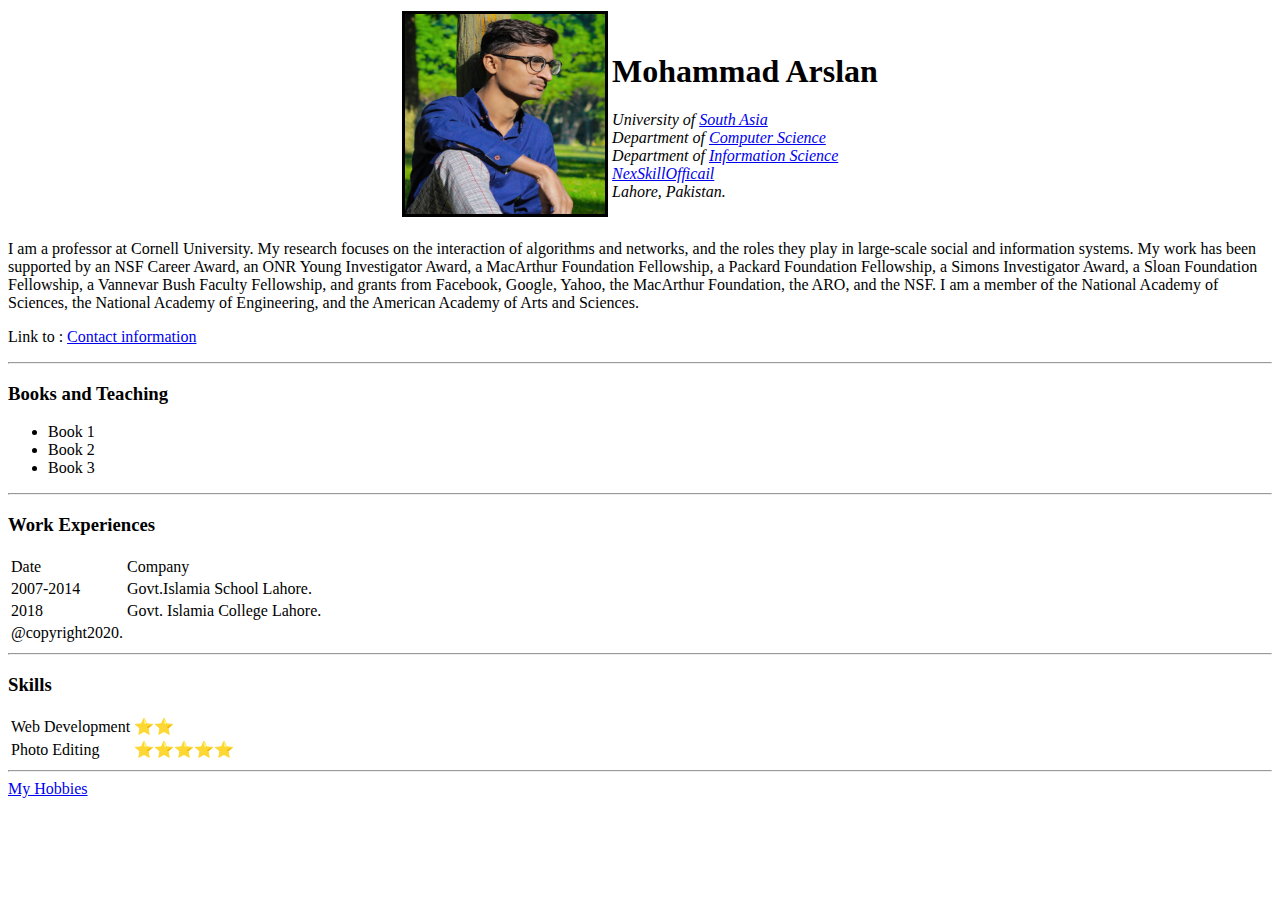
==== index.html @ 9209a05d "Added initial cv website files" ====
<!DOCTYPE html>
<html lang="en">
	<head>
			<meta charset="UTF-8">
			<meta name="viewport" content="width=device-width, initial-scale=1.0">
			<meta http-equiv="X-UA-Compatible" content="ie=edge">
			<title>Resume</title>
	</head>
	<body>
		<center>
				<table>
				<tbody>
				<tr>
				<td><img src="Statics/Media/MohammadArslan.jpg" alt="Mohammad Arslan Pic" width="200" height="200" border="3">
				</td>
				<td>
				<h1>Mohammad Arslan</h1>
				<em>
				<i>University of <a href="https://usa.edu.pk/" target="_blank">South Asia</a> </i><br>
				<i>Department of  <a href="https://usa.edu.pk/faculty-of-computer-sciences/" target="_blank">Computer Science</a></i><br>
				<i>Department of  <a href="https://usa.edu.pk/faculty-of-engineering-and-technology/" target="_blank">Information Science</a></i><br>
				<a href="https://www.nexskill.com/" target="_blank"	>NexSkillOfficail</a><br>
				Lahore, Pakistan.
				</em>
				</td>
				</tr>
				</tbody>
				</table>
		</center>
		<p> I am a professor at Cornell University. My research focuses on the interaction of algorithms and networks, and the roles they play in large-scale social and information systems. My work has been supported by an NSF Career Award, an ONR Young Investigator Award, a MacArthur Foundation Fellowship, a Packard Foundation Fellowship, a Simons Investigator Award, a Sloan Foundation Fellowship, a Vannevar Bush Faculty Fellowship, and grants from Facebook, Google, Yahoo, the MacArthur Foundation, the ARO, and the NSF. I am a member of the National Academy of Sciences, the National Academy of Engineering, and the American Academy of Arts and Sciences.</p>
		<p>Link to : <a href="Contactinfo.html" target="_blank">Contact information</a> </p>
		<hr>
		<h3>Books and Teaching</h3>
		<ul>
			<li>Book 1</li>
			<li>Book 2</li>
			<li>Book 3</li>
		</ul>
		<hr>
		<h3>Work Experiences</h3>
		<table>
			<thead>
				<tr>
					<td>
						Date
					</td>
					<td>
						Company
					</td>
				</tr>
			</thead>
			<tbody>
				<tr>
					<td>
						2007-2014
					</td>
					<td>
						Govt.Islamia School Lahore.
					</td>
				</tr>
				<tr>
					<td>
						2018
					</td>
					<td>
						Govt. Islamia College Lahore.
					</td>
				</tr>
				<tr>
					<td>
						@copyright2020.
					</td>
				</tr>
			</tbody>
		</table>
		<hr>
		<h3>Skills</h3>
		<table>
			<tbody>
				<tr>
					<td>
						Web Development 
					</td>
					<td>
						 ⭐⭐
					</td>
				</tr>
				<tr>
					<td>
						Photo Editing
					</td>
					<td>
						⭐⭐⭐⭐⭐
					</td>
				</tr>
			</tbody>
		</table>
		<hr>
		<a href="Hobbies.html" target="_blank">My Hobbies</a>

	</body>
</html>
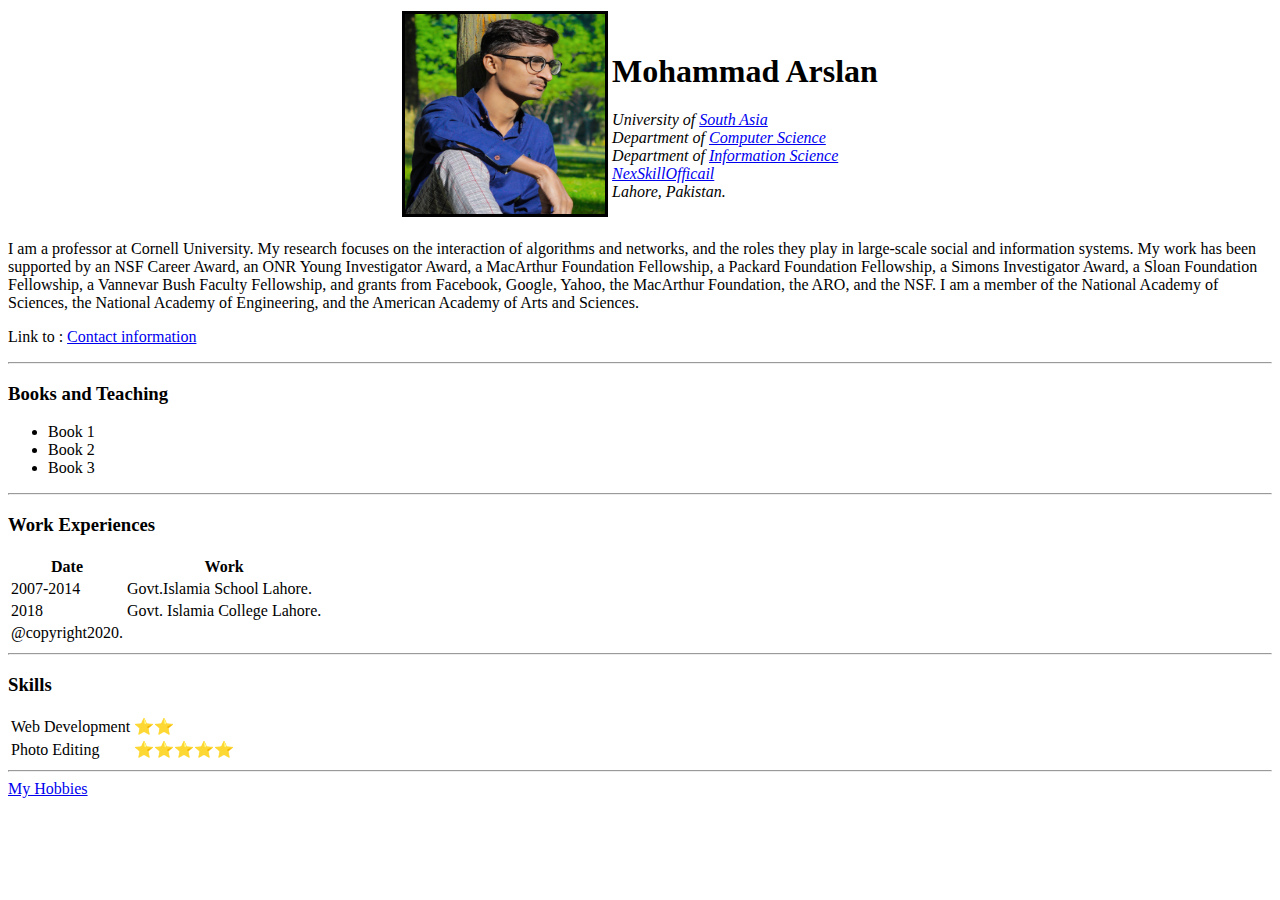
==== commit 7a158e8a: "added Contact information" ====
--- a/index.html
+++ b/index.html
@@ -28,7 +28,7 @@
 				</table>
 		</center>
 		<p> I am a professor at Cornell University. My research focuses on the interaction of algorithms and networks, and the roles they play in large-scale social and information systems. My work has been supported by an NSF Career Award, an ONR Young Investigator Award, a MacArthur Foundation Fellowship, a Packard Foundation Fellowship, a Simons Investigator Award, a Sloan Foundation Fellowship, a Vannevar Bush Faculty Fellowship, and grants from Facebook, Google, Yahoo, the MacArthur Foundation, the ARO, and the NSF. I am a member of the National Academy of Sciences, the National Academy of Engineering, and the American Academy of Arts and Sciences.</p>
-		<p>Link to : <a href="Contactinfo.html" target="_blank">Contact information</a> </p>
+		<p>Link to : <a href="Contactinfo.html">Contact information</a> </p>
 		<hr>
 		<h3>Books and Teaching</h3>
 		<ul>
@@ -41,12 +41,12 @@
 		<table>
 			<thead>
 				<tr>
-					<td>
+					<th>
 						Date
-					</td>
-					<td>
-						Company
-					</td>
+					</th>
+					<th>
+						Work
+					</th>
 				</tr>
 			</thead>
 			<tbody>
@@ -96,7 +96,7 @@
 			</tbody>
 		</table>
 		<hr>
-		<a href="Hobbies.html" target="_blank">My Hobbies</a>
+		<a href="Hobbies.html">My Hobbies</a>
 
 	</body>
 </html>
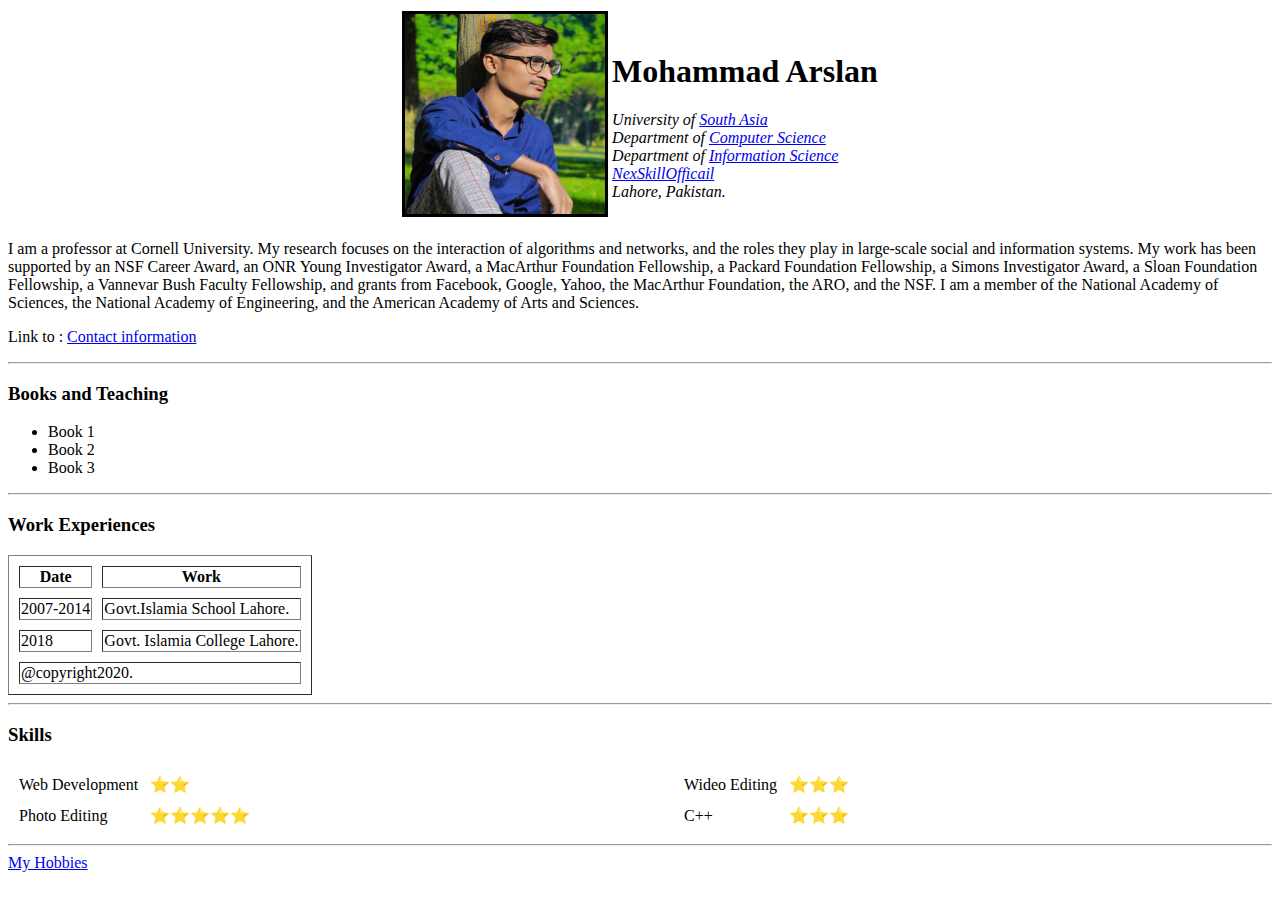
==== commit 68f655ec: "added one more table" ====
--- a/index.html
+++ b/index.html
@@ -4,7 +4,7 @@
 			<meta charset="UTF-8">
 			<meta name="viewport" content="width=device-width, initial-scale=1.0">
 			<meta http-equiv="X-UA-Compatible" content="ie=edge">
-			<title>Resume</title>
+			<title> My Resume</title>
 	</head>
 	<body>
 		<center>
@@ -16,9 +16,9 @@
 				<td>
 				<h1>Mohammad Arslan</h1>
 				<em>
-				<i>University of <a href="https://usa.edu.pk/" target="_blank">South Asia</a> </i><br>
-				<i>Department of  <a href="https://usa.edu.pk/faculty-of-computer-sciences/" target="_blank">Computer Science</a></i><br>
-				<i>Department of  <a href="https://usa.edu.pk/faculty-of-engineering-and-technology/" target="_blank">Information Science</a></i><br>
+				University of <a href="https://usa.edu.pk/" target="_blank">South Asia</a><br>
+				Department of  <a href="https://usa.edu.pk/faculty-of-computer-sciences/" target="_blank">Computer Science</a><br>
+				Department of  <a href="https://usa.edu.pk/faculty-of-engineering-and-technology/" target="_blank">Information Science</a><br>
 				<a href="https://www.nexskill.com/" target="_blank"	>NexSkillOfficail</a><br>
 				Lahore, Pakistan.
 				</em>
@@ -38,7 +38,7 @@
 		</ul>
 		<hr>
 		<h3>Work Experiences</h3>
-		<table>
+		<table cellspacing="10" border="1">
 			<thead>
 				<tr>
 					<th>
@@ -67,7 +67,7 @@
 					</td>
 				</tr>
 				<tr>
-					<td>
+					<td colspan="2">
 						@copyright2020.
 					</td>
 				</tr>
@@ -75,7 +75,7 @@
 		</table>
 		<hr>
 		<h3>Skills</h3>
-		<table>
+		<table cellspacing="10" align="left">
 			<tbody>
 				<tr>
 					<td>
@@ -95,6 +95,26 @@
 				</tr>
 			</tbody>
 		</table>
+		<table cellspacing="10" align="center">
+			<tbody>
+				<tr>
+					<td>
+						Wideo Editing
+					</td>
+					<td>
+						⭐⭐⭐
+					</td>
+				</tr>
+				<tr>
+					<td>
+						C++
+					</td>
+					<td>
+						⭐⭐⭐
+					</td>
+				</tr>
+			</tbody>
+		</table>
 		<hr>
 		<a href="Hobbies.html">My Hobbies</a>
 
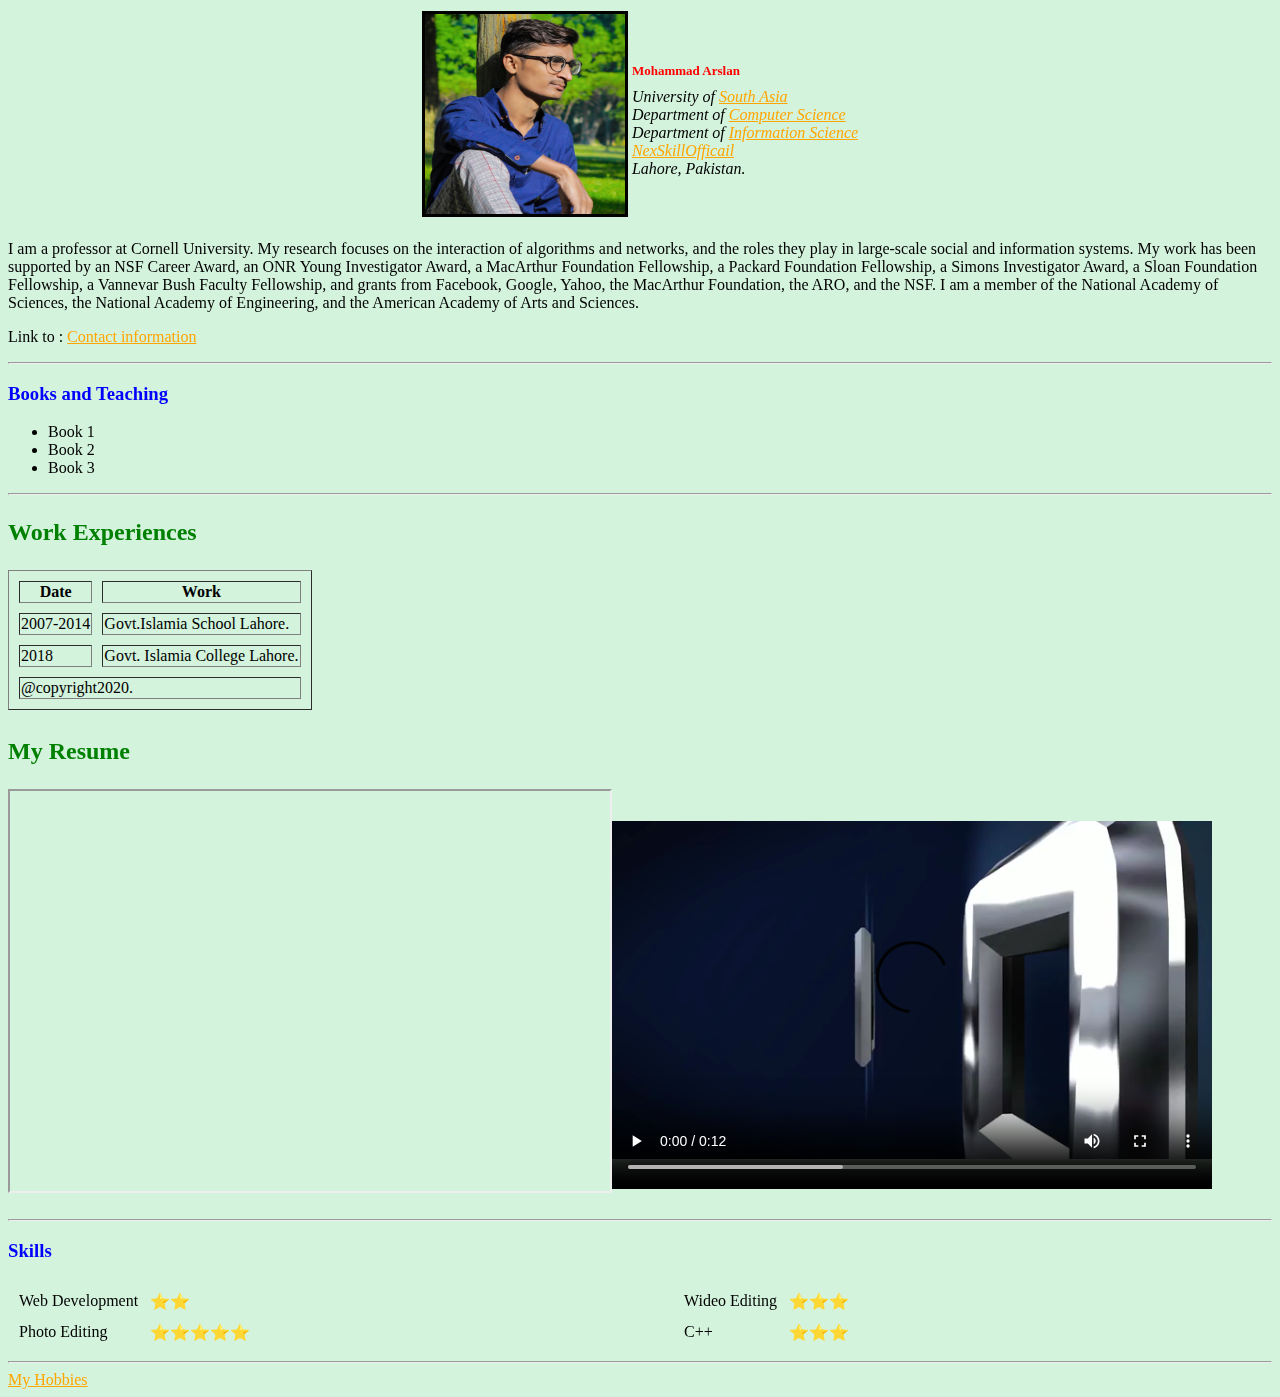
==== commit 16a41475: "Added table and iframes" ====
--- a/index.html
+++ b/index.html
@@ -4,6 +4,7 @@
 			<meta charset="UTF-8">
 			<meta name="viewport" content="width=device-width, initial-scale=1.0">
 			<meta http-equiv="X-UA-Compatible" content="ie=edge">
+			<link rel="stylesheet" href="Statics/CSS/style.css">
 			<title> My Resume</title>
 	</head>
 	<body>
@@ -14,7 +15,7 @@
 				<td><img src="Statics/Media/MohammadArslan.jpg" alt="Mohammad Arslan Pic" width="200" height="200" border="3">
 				</td>
 				<td>
-				<h1>Mohammad Arslan</h1>
+				<h1 class="ARSLAN">Mohammad Arslan</h1>
 				<em>
 				University of <a href="https://usa.edu.pk/" target="_blank">South Asia</a><br>
 				Department of  <a href="https://usa.edu.pk/faculty-of-computer-sciences/" target="_blank">Computer Science</a><br>
@@ -37,8 +38,8 @@
 			<li>Book 3</li>
 		</ul>
 		<hr>
-		<h3>Work Experiences</h3>
-		<table cellspacing="10" border="1">
+		<h3 class="" id="ARS">Work Experiences</h3>
+		<table cellspacing="10" border="1" align="left">
 			<thead>
 				<tr>
 					<th>
@@ -73,6 +74,21 @@
 				</tr>
 			</tbody>
 		</table>
+		<br>
+		<br>
+		<br>
+		<br>
+		<br>
+		<br>
+		<br>
+		<br>
+		<h3 class="" id="ARS">My Resume</h3>
+		<iframe width="600" height="400" src="https://cloudcomputing10.home.blog/" align="left"></iframe>
+		<video width="600" height="400" controls>
+			<source src="Statics/Video/Intro.mp4" type="video/mp4">
+		</video>
+		<br>
+		<br>
 		<hr>
 		<h3>Skills</h3>
 		<table cellspacing="10" align="left">
--- a/Statics/CSS/style.css
+++ b/Statics/CSS/style.css
@@ -0,0 +1,22 @@
+ body {
+     background-color: #D4f3dD;
+ }
+h1 {
+    color: red;
+}
+h2 {
+     color: blue;
+}
+h3 {
+    color: blue;
+} 
+a {
+    color: orange;
+}
+.ARSLAN {
+    font-size: small;
+}
+#ARS {
+    color: green;
+    font-size: x-large;
+}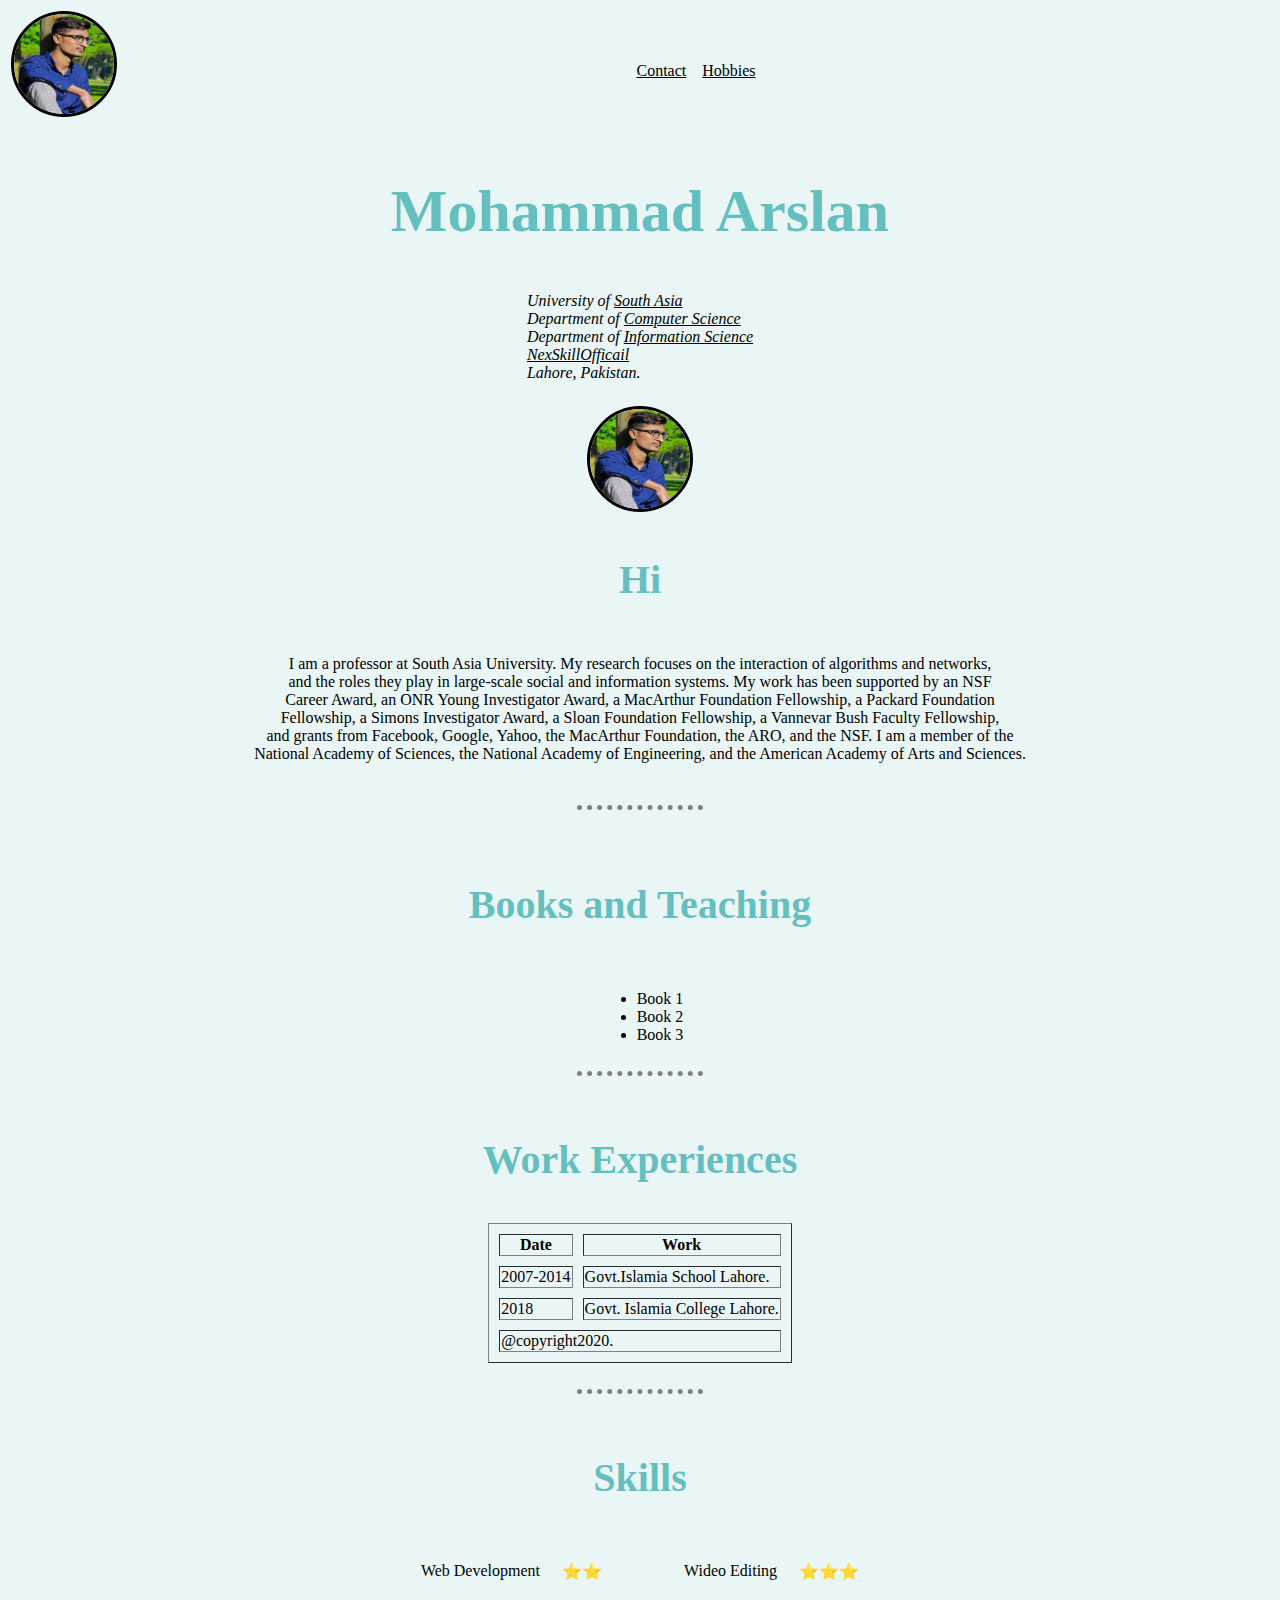
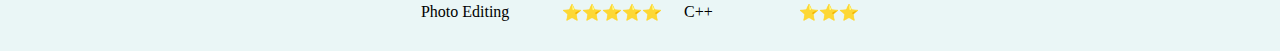
==== commit e3605690: "Added CSS in Html" ====
--- a/index.html
+++ b/index.html
@@ -9,13 +9,37 @@
 	</head>
 	<body>
 		<center>
+				<table align="left">
+				<tbody>
+				<tr>
+				<td><img src="Statics/Media/MohammadArslan.jpg" alt="Mohammad Arslan Pic" border="3">
+				</td>
+				</tr>
+				</tbody>
+				</table>
+				<br>
+				<br>
+				<br>
+				<a href="Contactinfo.html">Contact</a>
+				&nbsp&nbsp
+				<a href="Hobbies.html">Hobbies</a>
+				<br>
+				<br>
+				<br>
+				<br>
+				<table align="center">
+				<tbody>
+				<tr>
+				<td>
+				<h1>Mohammad Arslan</h1>
+				</td>
+				</tr>
+				</tbody>
+				</table>
 				<table>
 				<tbody>
 				<tr>
-				<td><img src="Statics/Media/MohammadArslan.jpg" alt="Mohammad Arslan Pic" width="200" height="200" border="3">
-				</td>
 				<td>
-				<h1 class="ARSLAN">Mohammad Arslan</h1>
 				<em>
 				University of <a href="https://usa.edu.pk/" target="_blank">South Asia</a><br>
 				Department of  <a href="https://usa.edu.pk/faculty-of-computer-sciences/" target="_blank">Computer Science</a><br>
@@ -27,19 +51,45 @@
 				</tr>
 				</tbody>
 				</table>
-		</center>
-		<p> I am a professor at Cornell University. My research focuses on the interaction of algorithms and networks, and the roles they play in large-scale social and information systems. My work has been supported by an NSF Career Award, an ONR Young Investigator Award, a MacArthur Foundation Fellowship, a Packard Foundation Fellowship, a Simons Investigator Award, a Sloan Foundation Fellowship, a Vannevar Bush Faculty Fellowship, and grants from Facebook, Google, Yahoo, the MacArthur Foundation, the ARO, and the NSF. I am a member of the National Academy of Sciences, the National Academy of Engineering, and the American Academy of Arts and Sciences.</p>
-		<p>Link to : <a href="Contactinfo.html">Contact information</a> </p>
+				<br>
+				<table>
+					<tbody>
+						<tr>
+							<td><img src="Statics/Media/MohammadArslan.jpg" alt="Mohammad Arslan Pic" border="3"></td>
+						</tr>
+					</tbody>
+				</table>
+				<table>
+					<tbody>
+						<tr>
+							<td><h2>Hi</h2></td>
+						</tr>
+					</tbody>
+				</table>
+		<p>   I am a professor at South Asia University. My research focuses on the interaction of algorithms and networks,<br> and the roles they play in large-scale social and information systems. My work has been supported by an NSF<br> Career Award, an ONR Young Investigator Award, a MacArthur Foundation Fellowship, a Packard Foundation<br> Fellowship, a Simons Investigator Award, a Sloan Foundation Fellowship, a Vannevar Bush Faculty Fellowship,<br> and grants from Facebook, Google, Yahoo, the MacArthur Foundation, the ARO, and the NSF. I am a member of the<br> National Academy of Sciences, the National Academy of Engineering, and the American Academy of Arts and Sciences.</p>
+		<br>
 		<hr>
-		<h3>Books and Teaching</h3>
-		<ul>
-			<li>Book 1</li>
-			<li>Book 2</li>
-			<li>Book 3</li>
-		</ul>
+		<table>
+			<tbody>
+				<tr>
+					<td><h3>Books and Teaching</h3></td>
+				</tr>
+			</tbody>
+		</table>
+		<table>
+			<tbody>
+				<tr>
+					<td><ul>
+						<li>Book 1</li>
+						<li>Book 2</li>
+						<li>Book 3</li>
+					</ul></td>
+				</tr>
+			</tbody>
+		</table>
 		<hr>
-		<h3 class="" id="ARS">Work Experiences</h3>
-		<table cellspacing="10" border="1" align="left">
+		<h3>Work Experiences</h3>
+		<table cellspacing="10" border="1" align="center">
 			<thead>
 				<tr>
 					<th>
@@ -75,23 +125,9 @@
 			</tbody>
 		</table>
 		<br>
-		<br>
-		<br>
-		<br>
-		<br>
-		<br>
-		<br>
-		<br>
-		<h3 class="" id="ARS">My Resume</h3>
-		<iframe width="600" height="400" src="https://cloudcomputing10.home.blog/" align="left"></iframe>
-		<video width="600" height="400" controls>
-			<source src="Statics/Video/Intro.mp4" type="video/mp4">
-		</video>
-		<br>
-		<br>
 		<hr>
 		<h3>Skills</h3>
-		<table cellspacing="10" align="left">
+		<table cellspacing="20" align="center">
 			<tbody>
 				<tr>
 					<td>
@@ -99,6 +135,12 @@
 					</td>
 					<td>
 						 ⭐⭐
+					</td>
+					<td>
+						Wideo Editing
+					</td>
+					<td>
+						⭐⭐⭐
 					</td>
 				</tr>
 				<tr>
@@ -108,20 +150,6 @@
 					<td>
 						⭐⭐⭐⭐⭐
 					</td>
-				</tr>
-			</tbody>
-		</table>
-		<table cellspacing="10" align="center">
-			<tbody>
-				<tr>
-					<td>
-						Wideo Editing
-					</td>
-					<td>
-						⭐⭐⭐
-					</td>
-				</tr>
-				<tr>
 					<td>
 						C++
 					</td>
@@ -131,8 +159,6 @@
 				</tr>
 			</tbody>
 		</table>
-		<hr>
-		<a href="Hobbies.html">My Hobbies</a>
-
+		</center>
 	</body>
 </html>
--- a/Statics/CSS/style.css
+++ b/Statics/CSS/style.css
@@ -1,22 +1,43 @@
- body {
-     background-color: #D4f3dD;
+/* Tag styling */
+body {
+     background-color: #eaf6f6;
  }
 h1 {
-    color: red;
+    color: #66bfbf;
+    font-size: 60px;
 }
 h2 {
-     color: blue;
+     color: #66bfbf;
+     font-size: 40px;
 }
 h3 {
-    color: blue;
+    color: #66bfbf;
+    font-size: 40px;
 } 
+hr {
+    border-style: none;
+    color: grey;
+    border-top-style: dotted;
+    height: 20px;
+    border-width: 5px;
+    width: 10%;
+}
+img {
+    border-radius: 100%;
+    height: 100px;
+    width: 100px;
+}
 a {
-    color: orange;
+    color: black;
 }
-.ARSLAN {
-    font-size: small;
+a:hover {
+    color: #66bfbf;
 }
-#ARS {
-    color: green;
-    font-size: x-large;
-}+/* Class styling */
+.clearAll {
+    border-radius: 0%;
+}
+.specificWidth {
+    width: 200px;
+}
+/* Identification */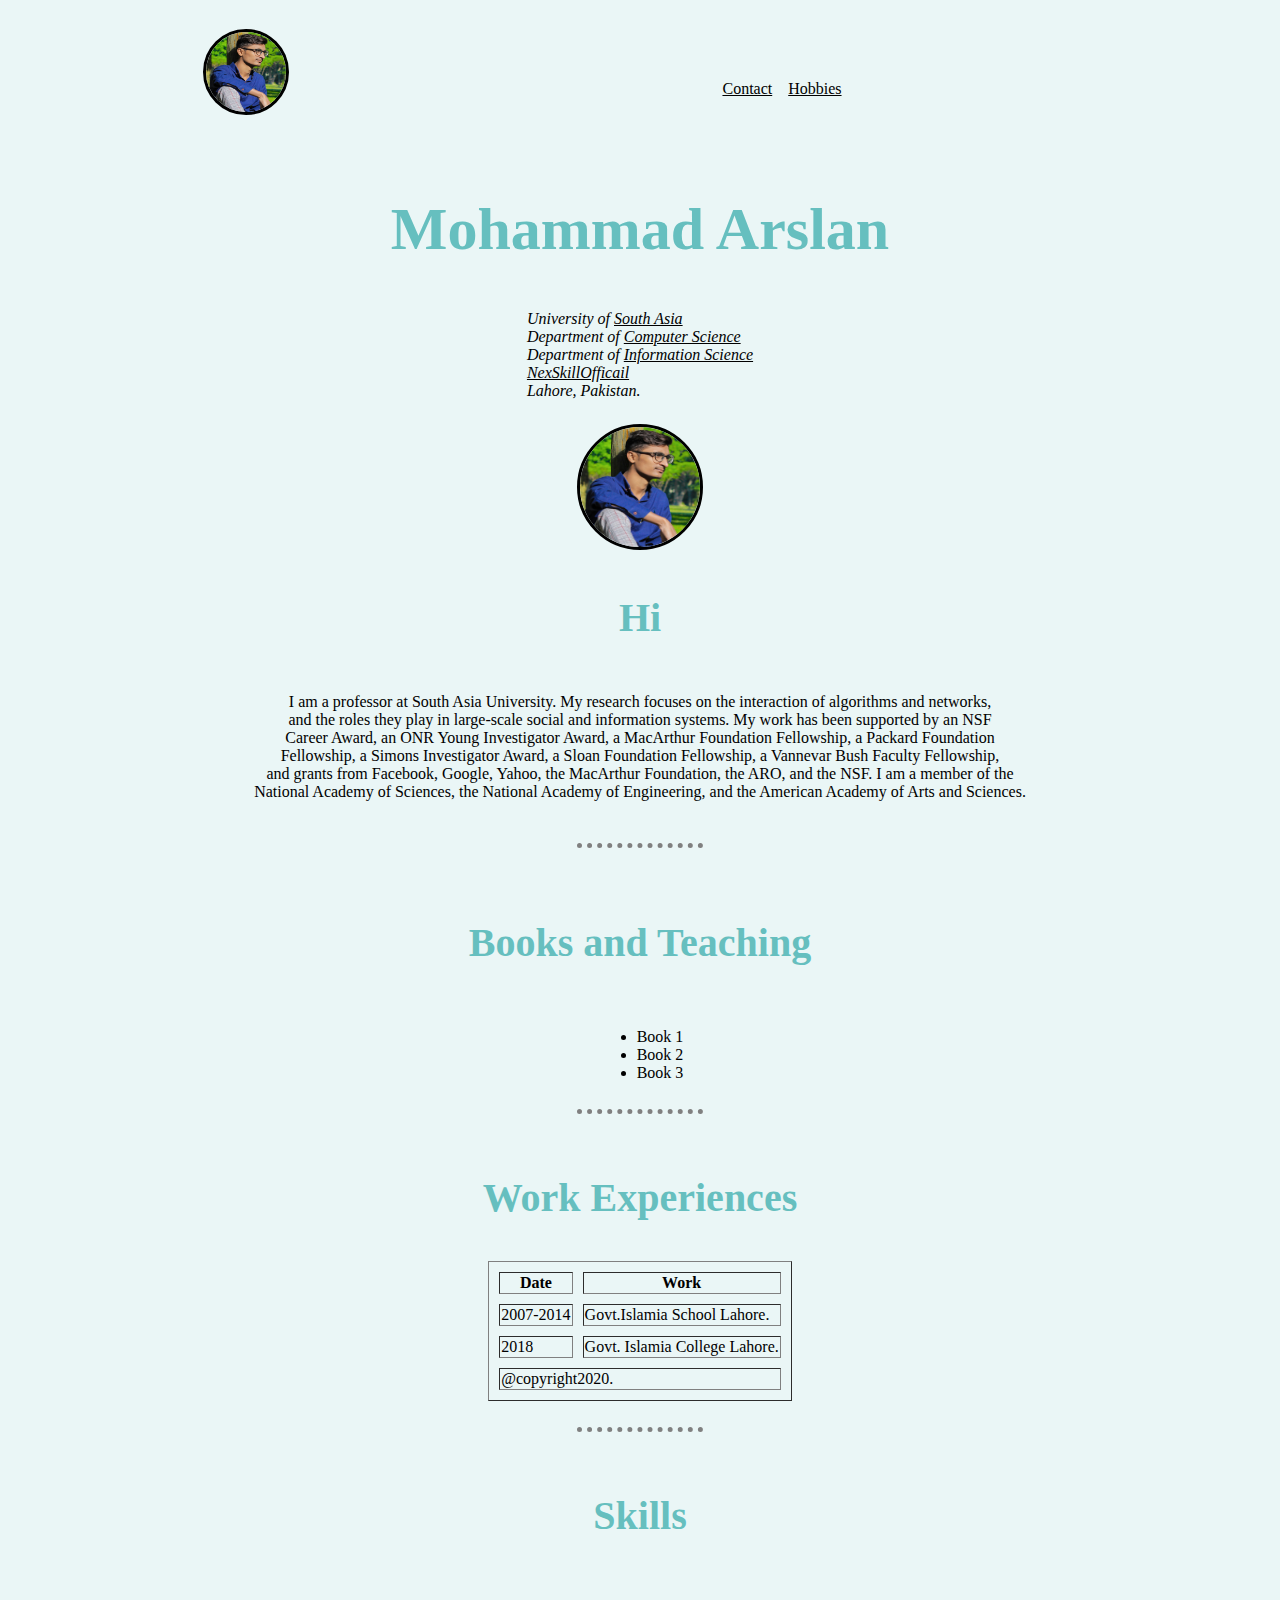
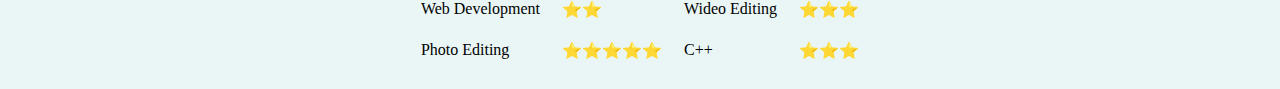
==== commit 6ce20a95: "Customize the full site" ====
--- a/index.html
+++ b/index.html
@@ -9,10 +9,12 @@
 	</head>
 	<body>
 		<center>
+			<br>
 				<table align="left">
 				<tbody>
 				<tr>
-				<td><img src="Statics/Media/MohammadArslan.jpg" alt="Mohammad Arslan Pic" border="3">
+				<td>&nbsp&nbsp&nbsp&nbsp&nbsp&nbsp&nbsp&nbsp&nbsp&nbsp&nbsp&nbsp&nbsp&nbsp&nbsp&nbsp&nbsp&nbsp&nbsp&nbsp&nbsp&nbsp&nbsp&nbsp&nbsp&nbsp&nbsp&nbsp&nbsp&nbsp&nbsp&nbsp&nbsp&nbsp&nbsp&nbsp&nbsp&nbsp&nbsp&nbsp&nbsp&nbsp&nbsp&nbsp&nbsp&nbsp&nbsp
+					<img src="Statics/Media/MohammadArslan.jpg" alt="Mohammad Arslan Pic" id="img" border="3">
 				</td>
 				</tr>
 				</tbody>
@@ -55,7 +57,7 @@
 				<table>
 					<tbody>
 						<tr>
-							<td><img src="Statics/Media/MohammadArslan.jpg" alt="Mohammad Arslan Pic" border="3"></td>
+							<td><img src="Statics/Media/MohammadArslan.jpg" id="img2" alt="Mohammad Arslan Pic" border="3"></td>
 						</tr>
 					</tbody>
 				</table>
--- a/Statics/CSS/style.css
+++ b/Statics/CSS/style.css
@@ -22,11 +22,6 @@
     border-width: 5px;
     width: 10%;
 }
-img {
-    border-radius: 100%;
-    height: 100px;
-    width: 100px;
-}
 a {
     color: black;
 }
@@ -40,4 +35,14 @@
 .specificWidth {
     width: 200px;
 }
-/* Identification */+/* Identification */
+#img {
+    border-radius: 100%;
+    height: 80px;
+    width: 80px;
+}
+#img2 {
+    border-radius: 100%;
+    height: 120px;
+    width: 120px;
+}
